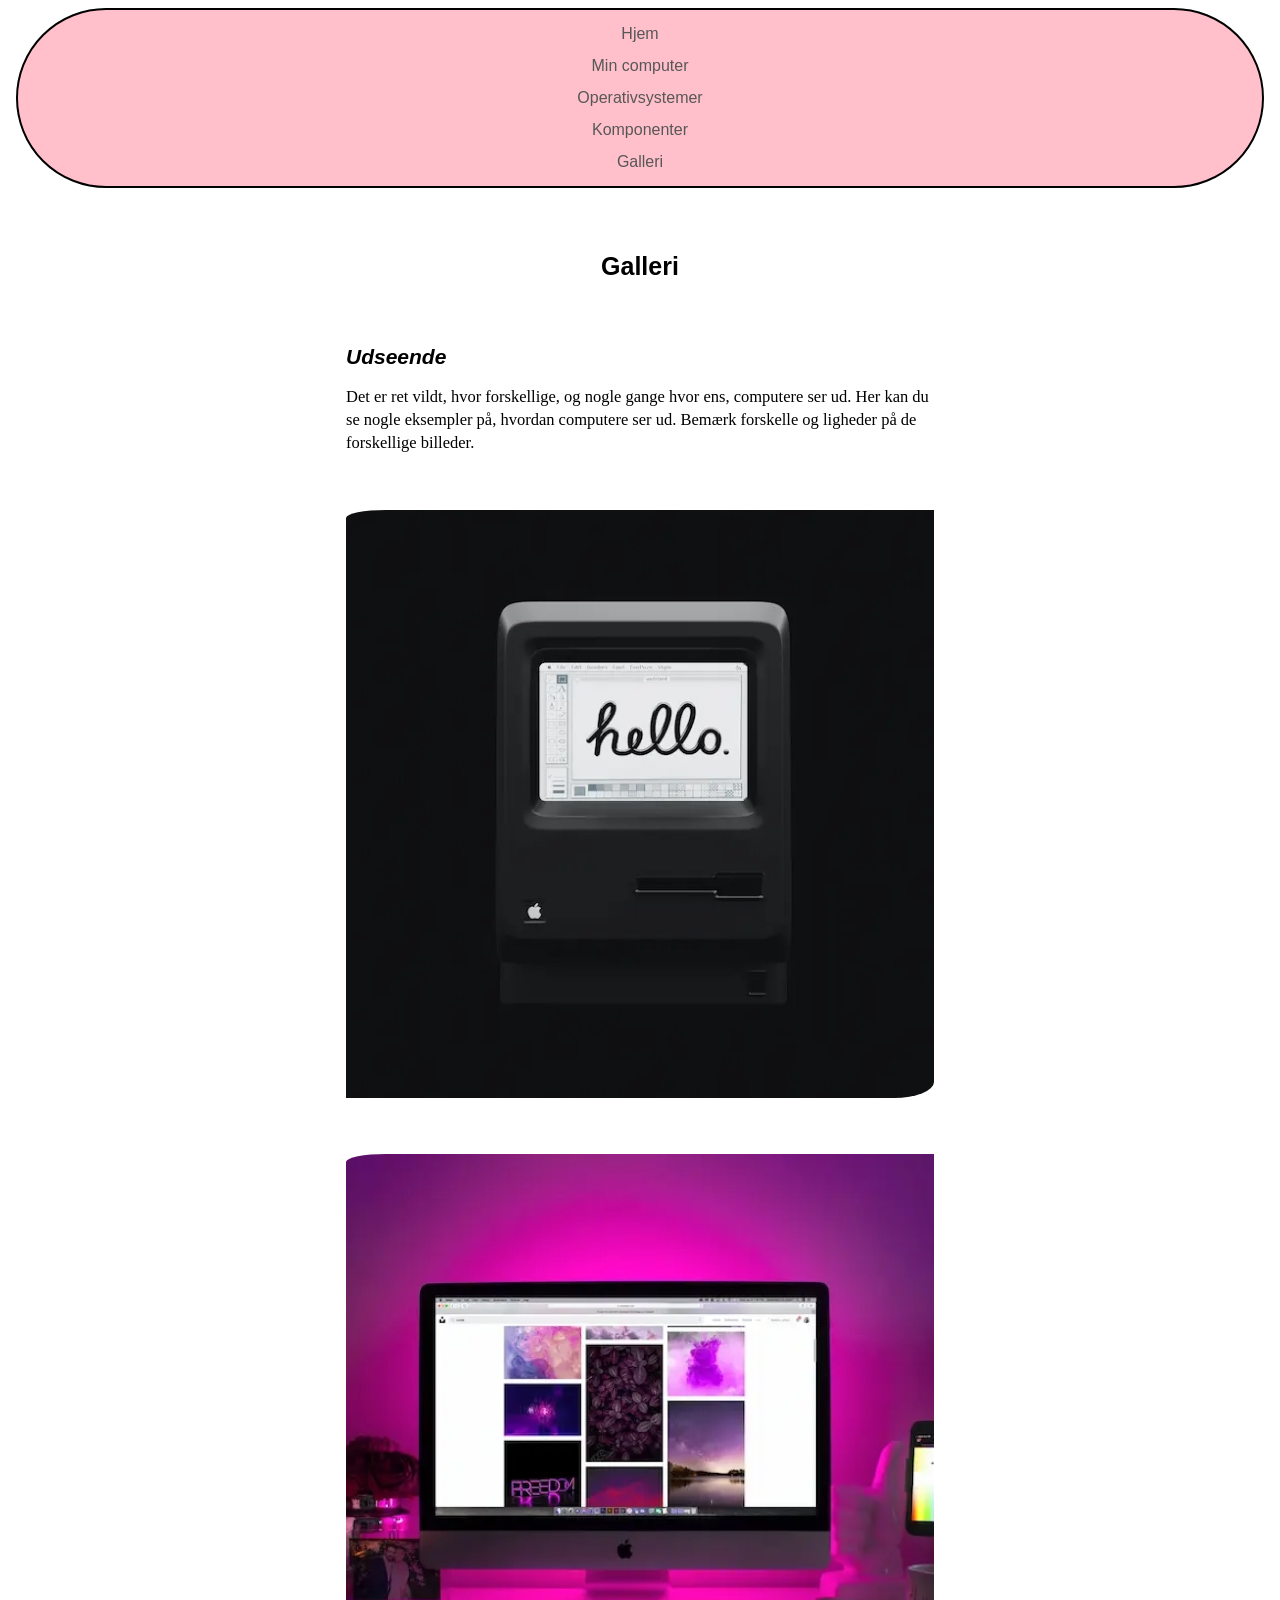
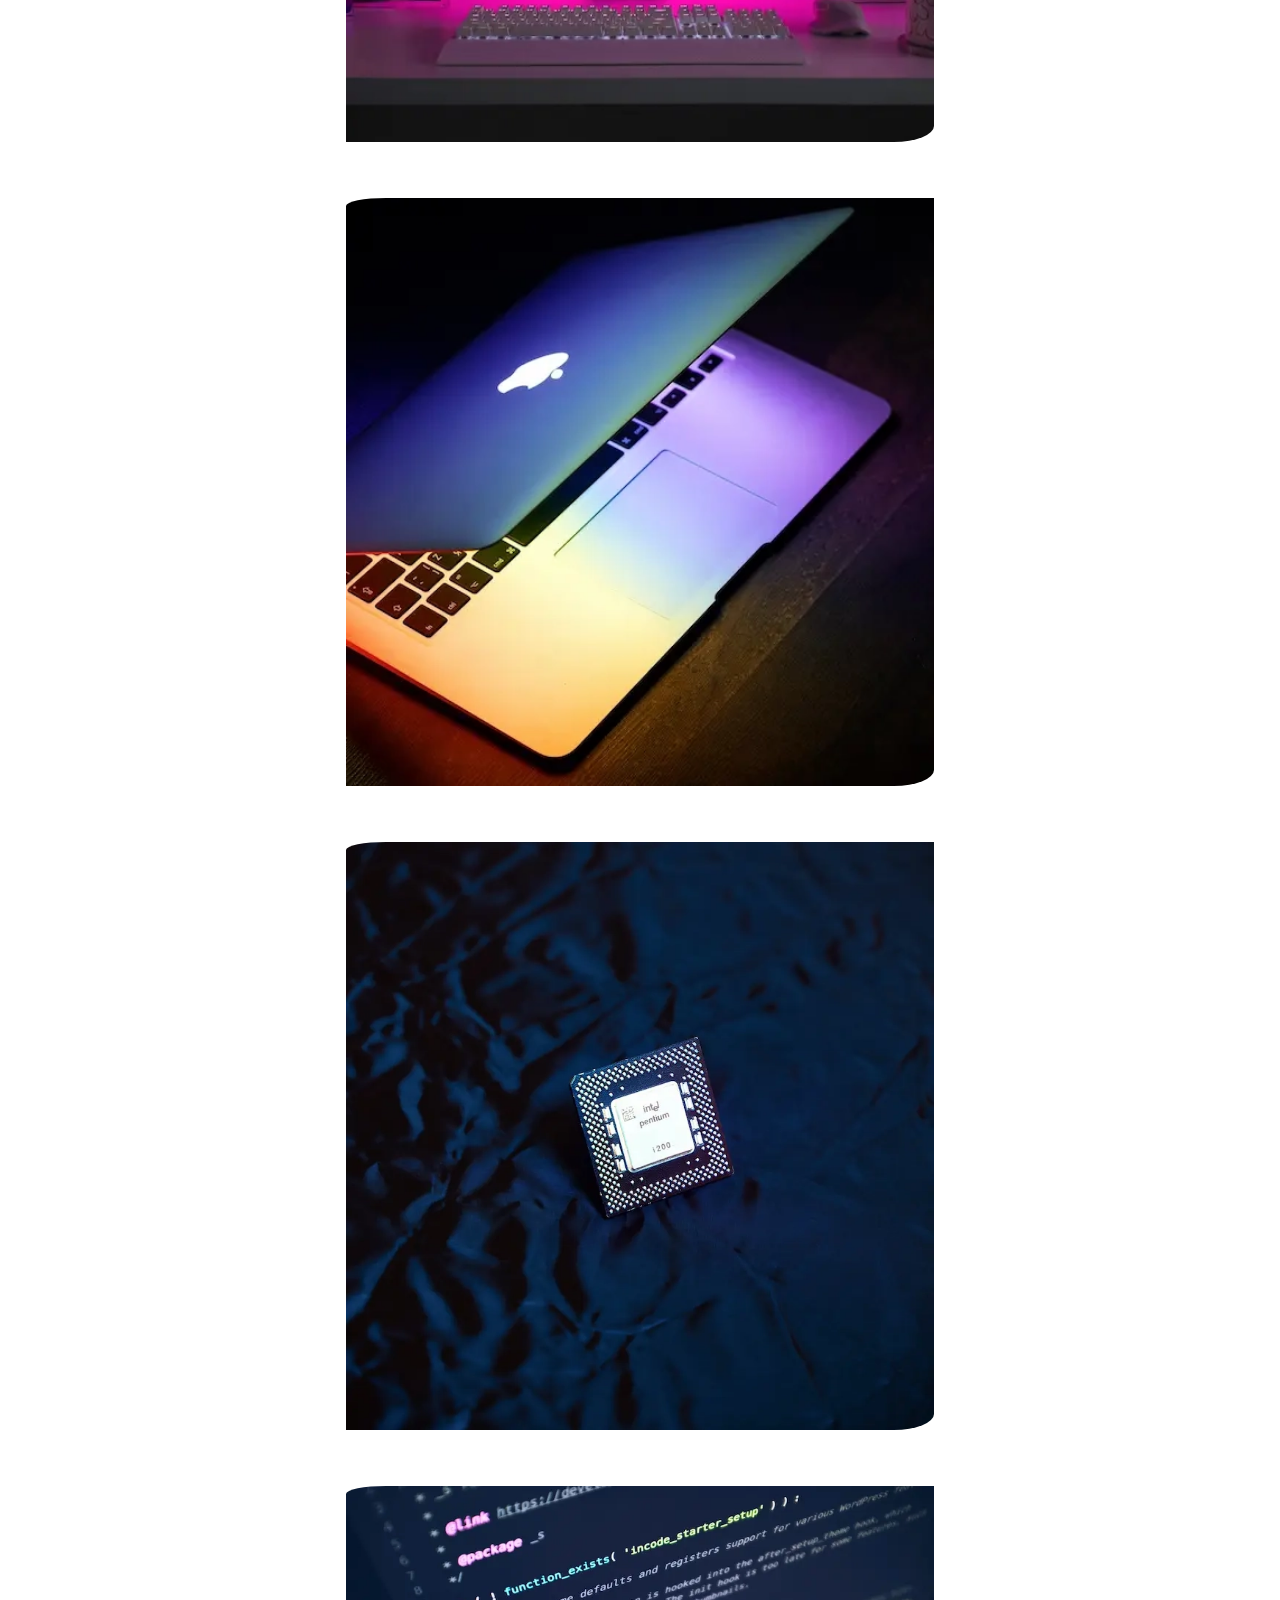
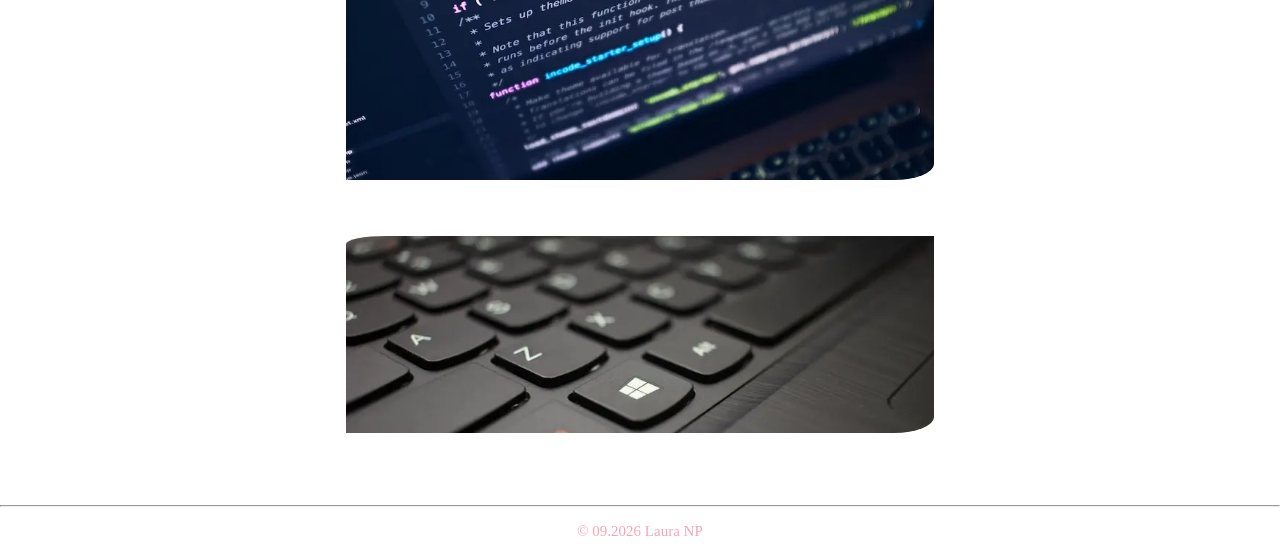
==== galleri.html @ 4b601a23 "Add files via upload" ====
<!doctype html>
<html lang="da">
  <head>
    <meta charset="UTF-8" />
    <meta name="viewport" content="width=device-width, initial-scale=1.0" />
    <title>Galleri</title>
    <link rel="stylesheet" href="css/styling.css" />
  </head>
  <body>
    <header>
      <nav>
        <ul class="menu">
          <li><a href="index.html" class="hjem">Hjem</a></li>
          <li><a href="min_computer.html" class="min_computer">Min computer</a></li>
          <li><a href="operativsystemer.html" class="operativsystemer">Operativsystemer</a></li>
          <li><a href="komponenter.html" class="komponenter">Komponenter</a></li>
          <li><a href="galleri.html" class="galleri">Galleri</a></li>
        </ul>
      </nav>
    </header>

    <main>
      <h1><strong>Galleri</strong></h1>
      <h2><em>Udseende</em></h2>
      <p>
        Det er ret vildt, hvor forskellige, og nogle gange hvor ens, computere ser ud. Her kan du se
        nogle eksempler på, hvordan computere ser ud. Bemærk forskelle og ligheder på de forskellige
        billeder.
      </p>

      <img src="billeder/imgs/galleri/apple-84.webp" alt="" />
      <img src="billeder/imgs/galleri/desktop-setup.webp" alt="" />
      <img src="billeder/imgs/galleri/macbook.webp" alt="" />
      <img src="billeder/imgs/galleri/intel-chip.webp" alt="" />
      <img src="billeder/imgs/galleri/code.webp" alt="" />
      <img src="billeder/imgs/galleri/keyboard.webp" alt="" />
      <!-- **tilføj billedbeskrivelser..** -->
    </main>
    <hr />
    <footer>© 09.2026 Laura NP</footer>
  </body>
</html>
---- css/styling.css ----
* {
  margin: 0;
  padding: 0;
  box-sizing: border-box;
}

h1,
h2,
h3 {
  font-family: Arial, Helvetica, sans-serif;
  text-wrap: balance;
  hyphens: auto;
}

h1 {
  margin-bottom: 2rem;
  font-size: 25px;
  text-align: center;
}

h2 {
  font-weight: 600;
  font-size: 21px;
  padding-bottom: 1rem;
  padding-top: 2rem;
}

h3 {
  font-size: 18px;
  font-weight: 500;
  padding-bottom: 0.8rem;
  padding-top: 0.8rem;
}

/* ----------------------------- */

.menu {
  font-family: Arial, Helvetica, sans-serif;
  font-size: 16px;
  background-color: pink;
  list-style-type: none;
  /* ^^ ved at sige 'none', fjernes listpunkterne */
  line-height: 2em;
  /* ^^ luft mellem linjer */
  padding-top: 0.5rem;
  padding-bottom: 0.5rem;
  border: solid 2.5px;
  border-color: black;
  margin-left: 1rem;
  margin-right: 1rem;
  margin-bottom: 3rem;
  margin: 0.5rem 1rem 3rem 1rem;
  border-radius: 400px;
  /* "display: flex;" = vandret navigationsmenu */
}

.menu a {
  color: rgb(87, 87, 87);
  display: block;
  text-align: center;
  text-decoration: none;
  /* ^^ fjerner understregning */
}

.menu a:hover {
  color: black;
  background-color: rgb(246, 166, 179);
  height: auto;
  font-weight: 600;
  border-radius: 200px;
  text-align: center;
  margin-left: 3rem;
  margin-right: 3rem;
}

/* ----------------------------- */

a {
  color: dodgerblue;
}

a:hover {
  color: deepskyblue;
}

/* ----------------------------- */

main {
  margin: 0 auto;
  max-width: 620px;
  padding: 1rem;
  margin-bottom: 2rem;
}

p {
  line-height: 1.4em;
  margin-bottom: 1.5rem;
  font-family: Cambria, Cochin, Georgia, Times, "Times New Roman", serif;
  font-size: 16.5px;
  overflow-wrap: normal;
}

/* ----------------------------- */

.statistik {
  font-family: Arial, Helvetica, sans-serif;
  font-size: 15.5px;
  margin-top: 2rem;
}

.statistik dt {
  padding-bottom: 0.2rem;
}

.statistik dd {
  padding-bottom: 0.8rem;
}

/* ----------------------------- */

.min_bærbar {
  font-family: Arial, Helvetica, sans-serif;
  font-size: 15.5px;
  margin-top: 2rem;
}

.min_bærbar dt {
  color: rgb(216, 69, 219);
  padding-bottom: 0.2rem;
}

.min_bærbar dd {
  margin-left: 0.5rem;
  padding-bottom: 0.8rem;
  color: rgb(161, 128, 225);
}

/* ----------------------------- */

img {
  width: 100%;
  max-width: 600px;
  display: block;
  margin-left: auto;
  margin-right: auto;
  padding-top: 2rem;
  padding-bottom: 1.5rem;
  border-radius: 40px 10px 40px 10px;
}

/* ----------------------------- */

footer {
  font-size: 15px;
  text-align: center;
  padding-top: 1rem;
  padding-bottom: 1rem;
  color: rgb(246, 166, 179);
}
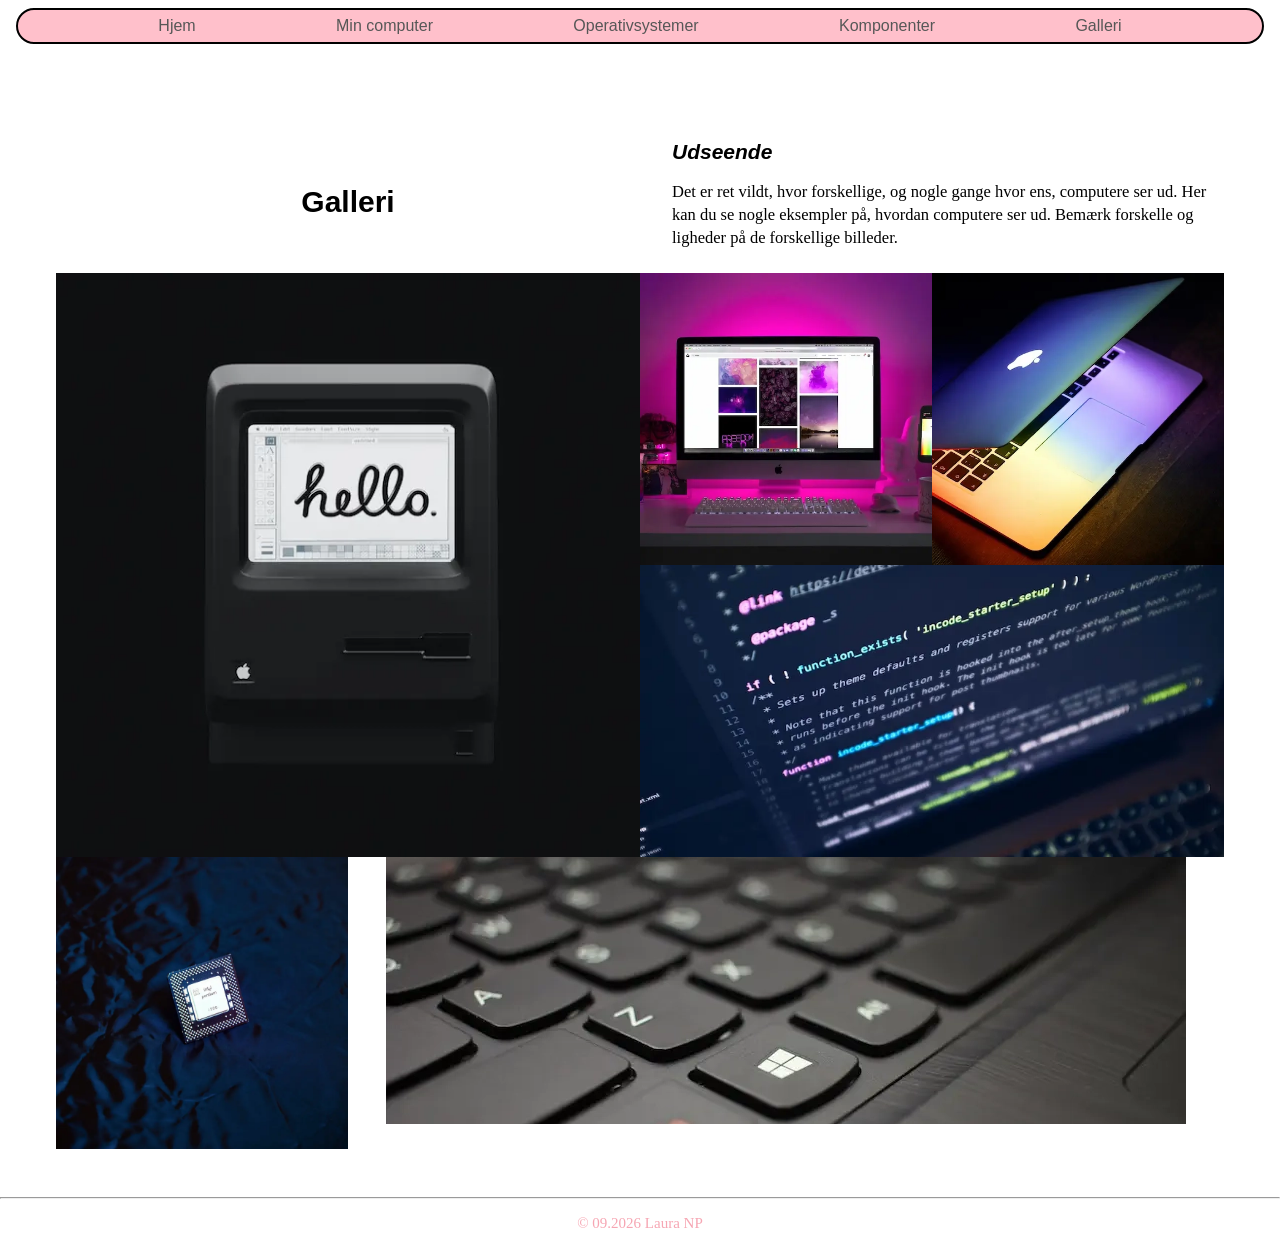
==== commit 40f514a6: "Add files via upload" ====
--- a/galleri.html
+++ b/galleri.html
@@ -3,38 +3,47 @@
   <head>
     <meta charset="UTF-8" />
     <meta name="viewport" content="width=device-width, initial-scale=1.0" />
+    <meta name="robots" content="noindex" />
     <title>Galleri</title>
-    <link rel="stylesheet" href="css/styling.css" />
+    <link rel="stylesheet" href="css/generel.css" />
+    <link rel="stylesheet" href="css/layout.css">
   </head>
   <body>
     <header>
       <nav>
         <ul class="menu">
-          <li><a href="index.html" class="hjem">Hjem</a></li>
-          <li><a href="min_computer.html" class="min_computer">Min computer</a></li>
-          <li><a href="operativsystemer.html" class="operativsystemer">Operativsystemer</a></li>
-          <li><a href="komponenter.html" class="komponenter">Komponenter</a></li>
-          <li><a href="galleri.html" class="galleri">Galleri</a></li>
+          <li><a href="index.html">Hjem</a></li>
+          <li><a href="min_computer.html">Min computer</a></li>
+          <li><a href="operativsystemer.html">Operativsystemer</a></li>
+          <li><a href="komponenter.html">Komponenter</a></li>
+          <li><a href="galleri.html">Galleri</a></li>
         </ul>
       </nav>
     </header>
 
+
+    <!-- fix mellemrummet i toppen mellem menuen og resten af indholdet -->
     <main>
-      <h1><strong>Galleri</strong></h1>
+      <section class="grid_1-1">
+      <h1 class="galleri"><strong>Galleri</strong></h1>
+      <div>
       <h2><em>Udseende</em></h2>
-      <p>
+      <p class="galleri_tekst">
         Det er ret vildt, hvor forskellige, og nogle gange hvor ens, computere ser ud. Her kan du se
         nogle eksempler på, hvordan computere ser ud. Bemærk forskelle og ligheder på de forskellige
         billeder.
       </p>
+      </div>
+      </section>
 
-      <img src="billeder/imgs/galleri/apple-84.webp" alt="" />
-      <img src="billeder/imgs/galleri/desktop-setup.webp" alt="" />
-      <img src="billeder/imgs/galleri/macbook.webp" alt="" />
-      <img src="billeder/imgs/galleri/intel-chip.webp" alt="" />
-      <img src="billeder/imgs/galleri/code.webp" alt="" />
-      <img src="billeder/imgs/galleri/keyboard.webp" alt="" />
-      <!-- **tilføj billedbeskrivelser..** -->
+      <section class="grid_1-1-1-1">
+      <img class="galleri_1" src="/billeder/imgs/galleri/apple-84.webp" alt="" />
+      <img class="galleri_2" src="/billeder/imgs/galleri/desktop-setup.webp" alt="" />
+      <img class="galleri_3" src="/billeder/imgs/galleri/macbook.webp" alt="" />
+      <img class="galleri_4" src="/billeder/imgs/galleri/intel-chip.webp" alt="" />
+      <img class="galleri_5" src="/billeder/imgs/galleri/code.webp" alt="" />
+      <img class="galleri_6" src="/billeder/imgs/galleri/keyboard.webp" alt="" />
+    </section>
     </main>
     <hr />
     <footer>© 09.2026 Laura NP</footer>
--- a/css/generel.css
+++ b/css/generel.css
@@ -0,0 +1,160 @@
+/* denne CSS-side er til generel styling */
+
+* {
+  margin: 0;
+  padding: 0;
+  box-sizing: border-box;
+}
+
+h1,
+h2,
+h3 {
+  font-family: Arial, Helvetica, sans-serif;
+  text-wrap: balance;
+  hyphens: auto;
+}
+
+h1 {
+  margin-bottom: 2rem;
+  font-size: 25px;
+  text-align: center;
+}
+
+h2 {
+  font-weight: 600;
+  font-size: 21px;
+  padding-bottom: 1rem;
+  padding-top: 2rem;
+}
+
+h3 {
+  font-size: 18px;
+  font-weight: 500;
+  padding-bottom: 0.8rem;
+  padding-top: 0.8rem;
+}
+
+/* ----------------------------- */
+
+.menu {
+  font-family: Arial, Helvetica, sans-serif;
+  font-size: 16px;
+  background-color: pink;
+  list-style-type: none;
+  /* ^^ ved at sige 'none', fjernes listpunkterne */
+  line-height: 2em;
+  /* ^^ luft mellem linjer */
+  padding-top: 0.5rem;
+  padding-bottom: 0.5rem;
+  border: solid 2.5px;
+  border-color: black;
+  margin: 0.5rem 1rem 3rem 1rem;
+  border-radius: 400px;
+  /* "display: flex;" = vandret navigationsmenu -- er tilføjet i 'layout.css', kun i større format */
+}
+
+.menu a {
+  color: rgb(87, 87, 87);
+  display: block;
+  text-align: center;
+  text-decoration: none;
+  /* ^^ fjerner understregning */
+  -webkit-tap-highlight-color: transparent;
+  /* ^^ ikke noget vi har lært.. i mobilversion; fjerner blå tags ved tryk på menupunkterne */
+}
+
+.menu a:hover {
+  color: black;
+  background-color: rgb(246, 166, 179);
+  height: auto;
+  font-weight: 600;
+  border-radius: 200px;
+  text-align: center;
+  margin-left: 3rem;
+  margin-right: 3rem;
+}
+
+/* ----------------------------- */
+
+a {
+  color: dodgerblue;
+}
+
+a:hover {
+  color: deepskyblue;
+}
+
+/* ----------------------------- */
+
+main {
+  margin: 0 auto;
+  padding: 1rem;
+  margin-bottom: 2rem;
+  max-width: 1200px;
+}
+
+p {
+  line-height: 1.4em;
+  margin-bottom: 1.5rem;
+  font-family: Cambria, Cochin, Georgia, Times, "Times New Roman", serif;
+  font-size: 16.5px;
+  overflow-wrap: normal;
+}
+
+/* ----------------------------- */
+
+.statistik {
+  font-family: Arial, Helvetica, sans-serif;
+  font-size: 15.5px;
+  margin-top: 2rem;
+}
+
+.statistik dt {
+  padding-bottom: 0.2rem;
+}
+
+.statistik dd {
+  padding-bottom: 0.8rem;
+}
+
+/* ----------------------------- */
+
+.min_pc {
+  font-family: Arial, Helvetica, sans-serif;
+  font-size: 15.5px;
+  margin-top: 2rem;
+}
+
+.min_pc dt {
+  color: rgb(216, 69, 219);
+  padding-bottom: 0.2rem;
+}
+
+.min_pc dd {
+  margin-left: 0.5rem;
+  padding-bottom: 0.8rem;
+  color: rgb(161, 128, 225);
+}
+
+/* ----------------------------- */
+
+img {
+  max-width: 100%;
+  display: block;
+  margin-left: auto;
+  margin-right: auto;
+  padding-top: 2rem;
+  padding-bottom: 1.5rem;
+  border-radius: 40px 10px;
+  /* border-radius laver rundede hjørner */
+}
+
+/* ----------------------------- */
+
+footer {
+  font-size: 15px;
+  text-align: center;
+  padding-top: 1rem;
+  padding-bottom: 1rem;
+  color: rgb(246, 166, 179);
+}
--- a/css/layout.css
+++ b/css/layout.css
@@ -0,0 +1,193 @@
+/* denne CSS-side er primært til grid og flex */
+
+/* grid gør ikke noget, når det står for sig selv;
+det forbereder bare elementerne */
+
+/* -------------------------- */
+
+/* media query (som herunder) sørger for, at ændringerne kun sker i større formater -- bibeholder mobilsite størrelse 
+De kan alle samles under én @media */
+
+@media (width>=600px) {
+  .grid_2-1 {
+    display: grid;
+    grid-template-columns: 2fr 1fr;
+    text-wrap: auto;
+  }
+
+  .grid_2-1 > p {
+    padding-top: 2rem;
+    padding-right: 1rem;
+  }
+  /* ______________________________ */
+  .grid_1-1 {
+    display: grid;
+    grid-template-columns: 1fr 1fr;
+  }
+
+  .grid_1-1 > div {
+    padding-left: 2rem;
+  }
+  /* ______________________________ */
+
+  .grid_5-3 {
+    display: grid;
+    grid-template-columns: 5fr 3fr;
+    column-gap: 25px;
+    row-gap: 15px;
+  }
+  /* ____________________________ */
+
+  .grid_2-3 {
+    display: grid;
+    grid-template-columns: 2fr 3fr;
+    column-gap: 15px;
+  }
+  /* .grid_2-3 > div {
+    /* padding-left: 1rem;
+    padding-right: 1rem; } */
+
+  /* ____________________________ */
+
+  .grid_3-2 {
+    display: grid;
+    grid-template-columns: 3fr 2fr;
+    gap: 15px;
+  }
+  .grid_3-2 > div {
+    /* padding-right: 1rem; */
+    padding-left: 0.5rem;
+  }
+
+  /* ____________________________ */
+  .grid_1-1-1 {
+    display: grid;
+    grid-template-columns: 1fr 1fr 1fr;
+  }
+  /* ____________________________ */
+  .grid_1-1-1-1 {
+    display: grid;
+    grid-template-columns: 1fr 1fr 1fr 1fr;
+  }
+  /* ____________________________ */
+  .order {
+    order: -1;
+  }
+  /* værdien -1 rykker billedet op over de andre elementer i samme sektion, fordi den i HTML'en står nederst */
+
+  /* ____________________________ */
+
+  a {
+    word-break: break-all;
+  }
+
+  /* ____________________________ */
+
+  .flex_col {
+    display: flex;
+    flex-direction: column;
+    justify-content: space-between;
+    /* justify-content sørger for, at de tre billeder står på en lige række 
+    En anden måde at gøre det på, hvis man ikke opdeler i to elementer:
+    .flex_col > img:last-child { margin-top: auto; }*/
+  }
+  .flex_col > img {
+    padding: 0 1rem;
+  }
+  .flex_col > :first-child {
+    padding: 0 1rem;
+  }
+
+  /* .flex_img_3 {
+    min-height: 206px;
+    max-height: 324px;
+  } */
+
+  /* ---------------------- */
+
+  .galleri {
+    padding-top: 4.8rem;
+    font-size: 30px;
+  }
+  .galleri_tekst {
+    max-width: 65ch;
+  }
+
+  .computer-old {
+    padding-top: 0;
+  }
+
+  /* ----------------------- */
+
+  img {
+    min-width: 200px;
+    height: auto;
+    border-radius: 0;
+    padding: 0;
+  }
+  /* nu har ingen af billederne rundede hjørner længere
+Kan tilføjes til enkelte billeder i stedet */
+
+  /* ----------------------- */
+
+  .menu {
+    display: flex;
+    list-style-type: none;
+    padding: 0;
+    justify-content: space-evenly;
+    flex-direction: row;
+    /* margin */
+  }
+
+  .menu a:hover {
+    margin: 0;
+  }
+
+  /* ----------------------- */
+
+  .statistik {
+    text-align: center;
+    padding-top: 1.5rem;
+  }
+  .statistik dt {
+    border: 1px solid rgb(2, 195, 140);
+    border-radius: 15px;
+    padding: 0.2rem;
+  }
+  .statistik dd {
+    padding-top: 0.5rem;
+    padding-bottom: 1.3rem;
+  }
+
+  /* ------------------------ */
+  .galleri_1 {
+    display: grid;
+    grid-column: 1 / 3;
+    grid-row: 1 / span 2;
+  }
+
+  .galleri_2 {
+    display: grid;
+    grid-column: 3 / 4;
+  }
+
+  .galleri_3 {
+    display: grid;
+    grid-column: 4 / 5;
+  }
+  .galleri_4 {
+    display: grid;
+    grid-column: 1 / 2;
+  }
+
+  .galleri_5 {
+    display: grid;
+    grid-column: 3 / 5;
+    grid-row: 2 / 3;
+  }
+
+  .galleri_6 {
+    display: grid;
+    grid-column: 2 / 5;
+  }
+}
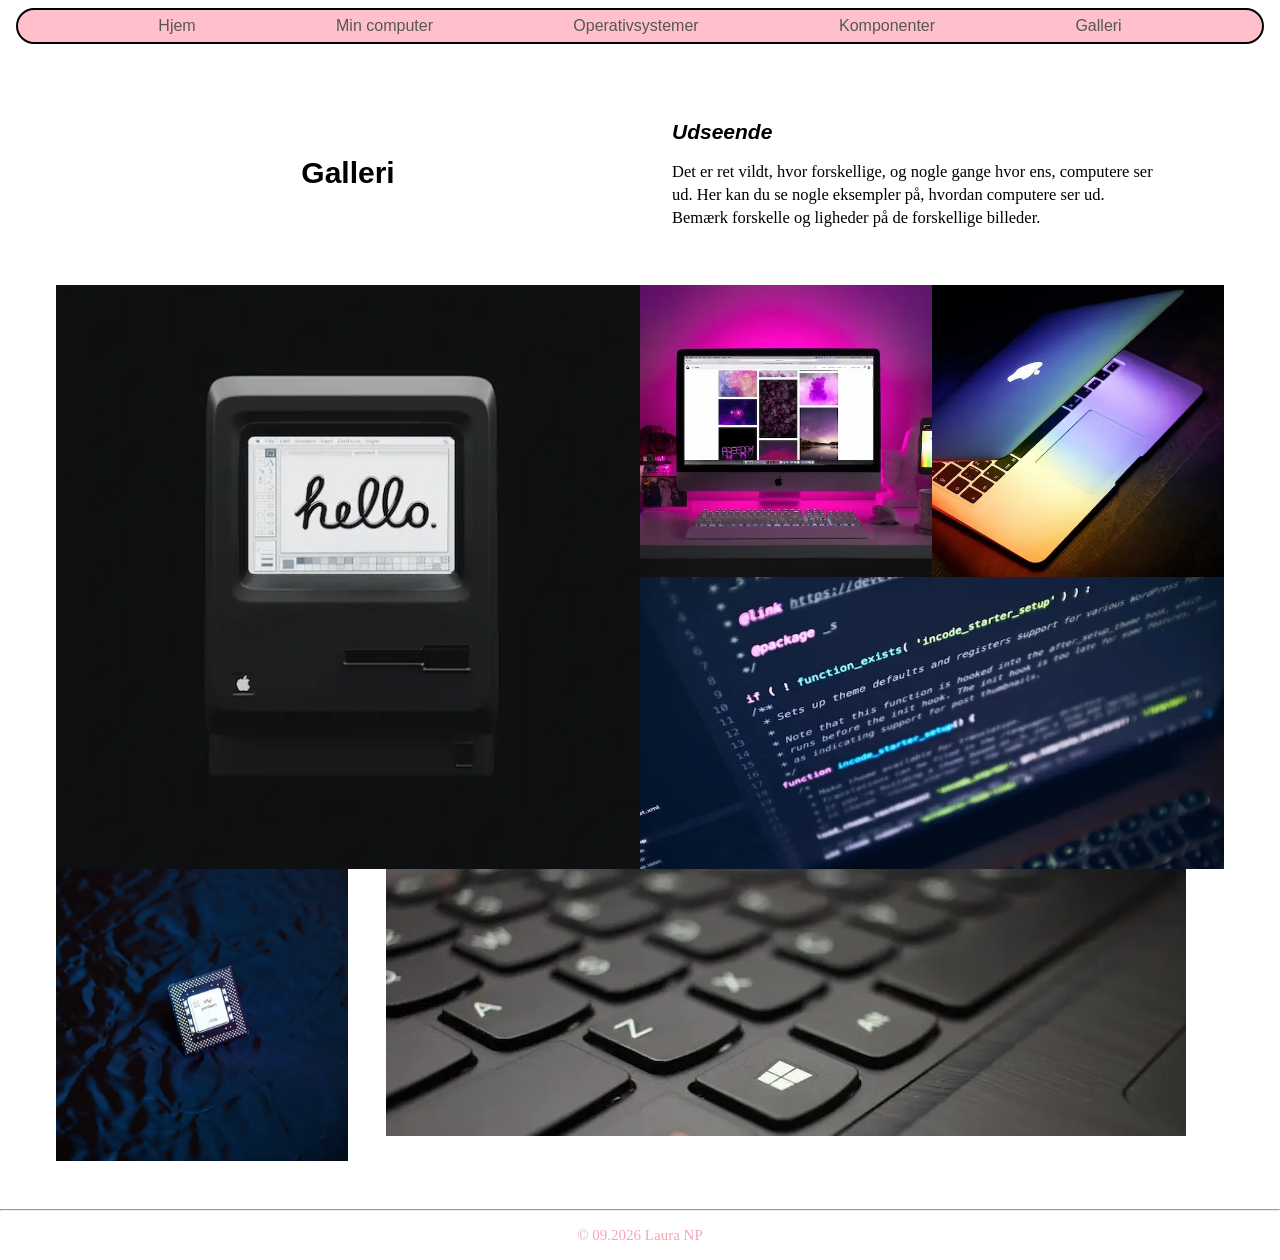
==== commit fd2673bc: "Add files via upload" ====
--- a/galleri.html
+++ b/galleri.html
@@ -26,9 +26,9 @@
     <main>
       <section class="grid_1-1">
       <h1 class="galleri"><strong>Galleri</strong></h1>
-      <div>
+      <div class="galleri_div">
       <h2><em>Udseende</em></h2>
-      <p class="galleri_tekst">
+      <p>
         Det er ret vildt, hvor forskellige, og nogle gange hvor ens, computere ser ud. Her kan du se
         nogle eksempler på, hvordan computere ser ud. Bemærk forskelle og ligheder på de forskellige
         billeder.
@@ -37,12 +37,12 @@
       </section>
 
       <section class="grid_1-1-1-1">
-      <img class="galleri_1" src="/billeder/imgs/galleri/apple-84.webp" alt="" />
-      <img class="galleri_2" src="/billeder/imgs/galleri/desktop-setup.webp" alt="" />
-      <img class="galleri_3" src="/billeder/imgs/galleri/macbook.webp" alt="" />
-      <img class="galleri_4" src="/billeder/imgs/galleri/intel-chip.webp" alt="" />
-      <img class="galleri_5" src="/billeder/imgs/galleri/code.webp" alt="" />
-      <img class="galleri_6" src="/billeder/imgs/galleri/keyboard.webp" alt="" />
+      <img class="galleri_1" src="billeder/imgs/galleri/apple-84.webp" alt="" />
+      <img class="galleri_2" src="billeder/imgs/galleri/desktop-setup.webp" alt="" />
+      <img class="galleri_3" src="billeder/imgs/galleri/macbook.webp" alt="" />
+      <img class="galleri_4" src="billeder/imgs/galleri/intel-chip.webp" alt="" />
+      <img class="galleri_5" src="billeder/imgs/galleri/code.webp" alt="" />
+      <img class="galleri_6" src="billeder/imgs/galleri/keyboard.webp" alt="" />
     </section>
     </main>
     <hr />
--- a/css/layout.css
+++ b/css/layout.css
@@ -20,6 +20,7 @@
     padding-right: 1rem;
   }
   /* ______________________________ */
+
   .grid_1-1 {
     display: grid;
     grid-template-columns: 1fr 1fr;
@@ -33,8 +34,7 @@
   .grid_5-3 {
     display: grid;
     grid-template-columns: 5fr 3fr;
-    column-gap: 25px;
-    row-gap: 15px;
+    gap: 40px;
   }
   /* ____________________________ */
 
@@ -43,23 +43,19 @@
     grid-template-columns: 2fr 3fr;
     column-gap: 15px;
   }
-  /* .grid_2-3 > div {
-    /* padding-left: 1rem;
-    padding-right: 1rem; } */
 
   /* ____________________________ */
 
   .grid_3-2 {
     display: grid;
     grid-template-columns: 3fr 2fr;
+    column-gap: 15px;
     gap: 15px;
-  }
-  .grid_3-2 > div {
-    /* padding-right: 1rem; */
-    padding-left: 0.5rem;
-  }
-
-  /* ____________________________ */
+    padding-top: 2rem;
+  }
+
+  /* ____________________________ */
+
   .grid_1-1-1 {
     display: grid;
     grid-template-columns: 1fr 1fr 1fr;
@@ -70,6 +66,7 @@
     grid-template-columns: 1fr 1fr 1fr 1fr;
   }
   /* ____________________________ */
+
   .order {
     order: -1;
   }
@@ -79,6 +76,14 @@
 
   a {
     word-break: break-all;
+  }
+
+  .mac_windows {
+    padding-top: 0;
+  }
+
+  .tablets {
+    padding-top: 20px;
   }
 
   /* ____________________________ */
@@ -98,18 +103,22 @@
     padding: 0 1rem;
   }
 
-  /* .flex_img_3 {
-    min-height: 206px;
-    max-height: 324px;
-  } */
+  .flex_img_3 {
+    aspect-ratio: 4/3;
+  }
+  /* aspect-ratio løser problemet med at dette ene billede,
+   er mindre end de andre */
 
   /* ---------------------- */
 
   .galleri {
-    padding-top: 4.8rem;
+    padding-top: 3rem;
     font-size: 30px;
   }
-  .galleri_tekst {
+
+  .galleri_div {
+    margin-bottom: 2rem;
+    margin-top: -20px;
     max-width: 65ch;
   }
 
@@ -126,7 +135,11 @@
     padding: 0;
   }
   /* nu har ingen af billederne rundede hjørner længere
-Kan tilføjes til enkelte billeder i stedet */
+Er tilføjet til enkelte billeder i stedet vv */
+
+  .rounded {
+    border-radius: 35px 10px;
+  }
 
   /* ----------------------- */
 
@@ -136,12 +149,14 @@
     padding: 0;
     justify-content: space-evenly;
     flex-direction: row;
-    /* margin */
   }
 
   .menu a:hover {
     margin: 0;
-  }
+    padding: 0 0.5rem;
+  }
+
+  /* ----------------------- */
 
   /* ----------------------- */
 
@@ -160,6 +175,7 @@
   }
 
   /* ------------------------ */
+
   .galleri_1 {
     display: grid;
     grid-column: 1 / 3;
